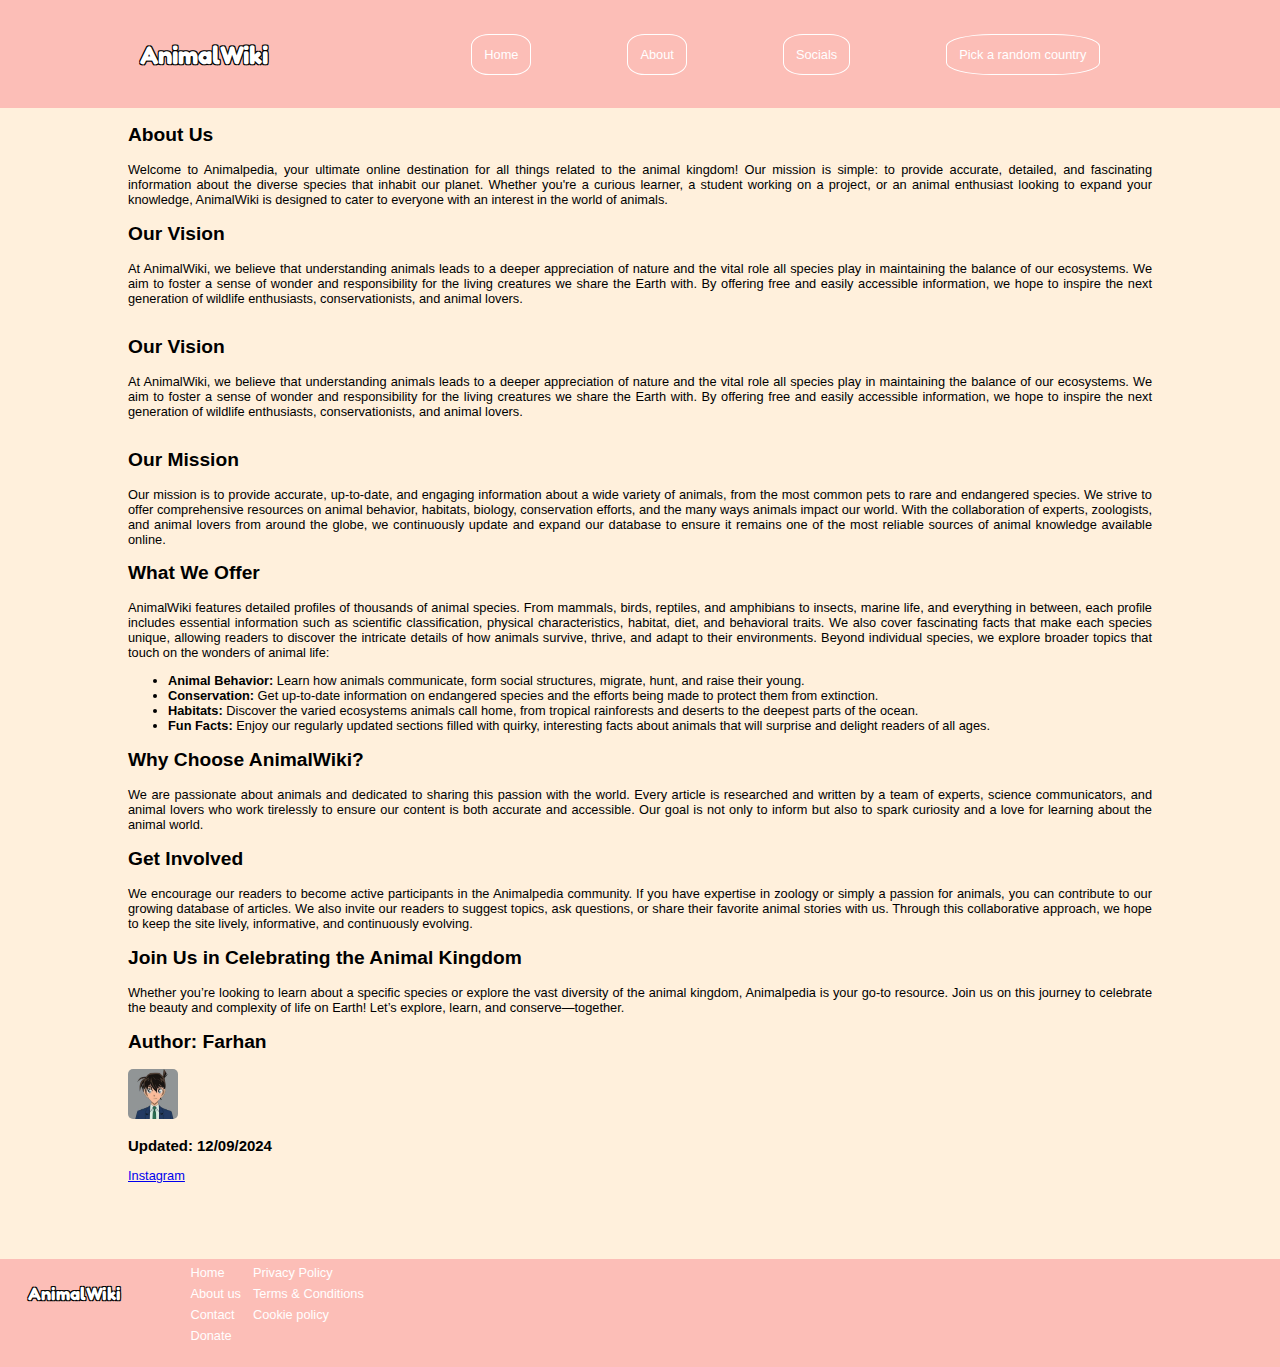
==== about.html @ fcb6379e "Majorupdate" ====
<!DOCTYPE html>
<html lang="en">
<head>
    <link rel="stylesheet" href="styles.css">
    <script src="app.js"></script>
    <link href="https://fonts.googleapis.com/css2?family=Fredoka+One&display=swap" rel="stylesheet">
    <meta charset="UTF-8">
    <meta name="viewport" content="width=device-width, initial-scale=1.0">
    <!-- Website title -->
    <title>Malaysia's Amazing animals</title>
</head>
<body>
        <header id="main-header">
        <!-- contentpage -->
         <h1 id="logo">AnimalWiki</h1>
         <!-- <nav>
            <ul>
                <li>
                    <a href="">Home</a>
                </li>
                <li>
                    <a href="">About</a>
                </li>
                <li>
                    <a href="">Socials</a>
                </li>
            </ul>
         </nav> -->
         <nav>
            <ul id="nav-ul">
                <li><a href="home.html" class="navbut">Home</a></li>
                <li><a href="about.html" class="navbut">About</a></li>
                <li><a href="socials.html" class="navbut">Socials</a></li>
                <li><a href="" class="navbut">Pick a random country</a></li>
            </ul>
         </nav>
    </header>
    <main>
        <div id="main-content">
            <div id="linebr">

                <!-- art1 -->
          <article id="art1">
              <header>
                  <!-- Article's header goes here -->
                  <h2> About Us </h2>
              </header>
              <main>
                  <!-- main -->
                   <p>Welcome to Animalpedia, your ultimate online destination for all things related to the animal kingdom! Our mission is simple: to provide accurate, detailed, and fascinating information about the diverse species that inhabit our planet. Whether you're a curious learner, a student working on a project, or an animal enthusiast looking to expand your knowledge, AnimalWiki is designed to cater to everyone with an interest in the world of animals.</p>
              </main>
            </article>
             <!-- art2 -->
          <article id="art1">
            <header>
                <!-- Article's header goes here -->
                <h2> Our Vision </h2>
            </header>
            <main>
                <!-- main -->
                 <p>At AnimalWiki, we believe that understanding animals leads to a deeper appreciation of nature and the vital role all species play in maintaining the balance of our ecosystems. We aim to foster a sense of wonder and responsibility for the living creatures we share the Earth with. By offering free and easily accessible information, we hope to inspire the next generation of wildlife enthusiasts, conservationists, and animal lovers.</p>

            </main>
            </article>
                   <!-- art2 -->
          <article id="art2">
            <header>
                <!-- Article's header goes here -->
                <h2> Our Vision </h2>
            </header>
            <main>
                <!-- main -->
                 <p>At AnimalWiki, we believe that understanding animals leads to a deeper appreciation of nature and the vital role all species play in maintaining the balance of our ecosystems. We aim to foster a sense of wonder and responsibility for the living creatures we share the Earth with. By offering free and easily accessible information, we hope to inspire the next generation of wildlife enthusiasts, conservationists, and animal lovers.</p>

            </main>
          </article>
                   <!-- art3 -->
            <article id="art3">
                <header>
                    <!-- Article's header goes here -->
                    <h2> Our Mission </h2>
                </header>
                 <main>
                <!-- main -->
                <p>Our mission is to provide accurate, up-to-date, and engaging information about a wide variety of animals, from the most common pets to rare and endangered species. We strive to offer comprehensive resources on animal behavior, habitats, biology, conservation efforts, and the many ways animals impact our world. With the collaboration of experts, zoologists, and animal lovers from around the globe, we continuously update and expand our database to ensure it remains one of the most reliable sources of animal knowledge available online.</p>
                 </header>
                </main>
            </article>
              <!-- art4 -->
          <article id="art4">
            <section>
                <header>
                <!-- Article's header goes here -->
                <h2> What We Offer </h2>
            </header>
            <main>
                <!-- main -->
                    <p>AnimalWiki features detailed profiles of thousands of animal species. From mammals, birds, reptiles, and amphibians to insects, marine life, and everything in between, each profile includes essential information such as scientific classification, physical characteristics, habitat, diet, and behavioral traits. We also cover fascinating facts that make each species unique, allowing readers to discover the intricate details of how animals survive, thrive, and adapt to their environments.

                    Beyond individual species, we explore broader topics that touch on the wonders of animal life:
                     
                    <ul>
                        <li><strong>Animal Behavior:</strong> Learn how animals communicate, form social structures, migrate, hunt, and raise their young.</li>
                        <li><strong>Conservation:</strong> Get up-to-date information on endangered species and the efforts being made to protect them from extinction.</li>
                        <li> <strong>Habitats:</strong> Discover the varied ecosystems animals call home, from tropical rainforests and deserts to the deepest parts of the ocean.</li>
                        <li><strong>Fun Facts:</strong> Enjoy our regularly updated sections filled with quirky, interesting facts about animals that will surprise and delight readers of all ages.</p></li>
                        
                    </ul>
            </main>
            <!-- art5 -->
          <article id="art5">
            <header>
                <!-- Article's header goes here -->
                <h2> Why Choose AnimalWiki? </h2>
            </header>
            <main>
                <!-- main -->
                 <p>We are passionate about animals and dedicated to sharing this passion with the world. Every article is researched and written by a team of experts, science communicators, and animal lovers who work tirelessly to ensure our content is both accurate and accessible. Our goal is not only to inform but also to spark curiosity and a love for learning about the animal world.</p>

            </main>
          </article>
                   <!-- art6 -->
            <article id="art6">
                <header>
                    <!-- Article's header goes here -->
                    <h2> Get Involved </h2>
                </header>
                 <main>
                <!-- main -->
                <p>We encourage our readers to become active participants in the Animalpedia community. If you have expertise in zoology or simply a passion for animals, you can contribute to our growing database of articles. We also invite our readers to suggest topics, ask questions, or share their favorite animal stories with us. Through this collaborative approach, we hope to keep the site lively, informative, and continuously evolving.</p>
                 </header>
                </main>    
             <!-- art7 -->
             <article id="art7">
                <header>
                    <!-- Article's header goes here -->
                    <h2> Join Us in Celebrating the Animal Kingdom </h2>
                </header>
                 <main>
                <!-- main -->
                <p>Whether you’re looking to learn about a specific species or explore the vast diversity of the animal kingdom, Animalpedia is your go-to resource. Join us on this journey to celebrate the beauty and complexity of life on Earth!

                Let’s explore, learn, and conserve—together.</p>
                 </header>
                </main>        
              <footer id="Author">
                  <!-- footer -->
                   <h2>Author: Farhan </h2>
                   <img src="kudo.jpg" alt="Pic of Author" style="height: 50px;" width="50px">
                   <h3>Updated: 12/09/2024</h3>
                   <a href="https://www.youtube.com/watch?v=dQw4w9WgXcQ" target="_blank" id="ig">Instagram</a>
              </footer>
            </section>
            
          </article>
          </div>
        </div>
        <!-- mainhere -->

        <!-- <hr> -->
    </main>
    <footer>
        <!-- footerhere -->
         <h2 id="logo2">AnimalWiki</h2>
         <section>
            <nav>
                <ul id="footer-ul">
                    <div>
                        <li><a href="home.html">Home</a></li>
                        <li><a href="about.html">About us</a></li>
                        <li><a href="">Contact</a></li>
                        <li><a href="">Donate</a></li>
                    </div>
                    <div>
                        <li><a href="">Privacy Policy</a></li>
                        <li><a href="">Terms & Conditions</a></li>
                        <li><a href="">Cookie policy</a></li>
                    </div> 
                </ul>
            </nav>
         </section>
    </footer>
</body>
</html>
---- styles.css ----
/* Head */
/* Change content's looks */
body{
    font-size: 1vw;
    font-family: Arial, Helvetica, sans-serif;
    margin: 0px
}

/* change logo font */
#logo {
    margin: 0px;
    padding: 8px;
    font-family: "Fredoka One", sans-serif;
    width: 8%;
    text-shadow:
    1px 1px 0px black, /*bottom right shadow */
    -1px 1px 0px black, /*bottom left shadow */
    1px -1px 0px black, /*top right shadow */
    -1px -1px 0px black; /*top right shadow */
}

/* change header background colour */
body > header {
    background-color:rgb(252, 190, 183);
    color: rgb(255, 255, 255);
}

/* Insert flexbox for parent header */
#main-header{
    display: flex;
    height: 12vh;
    align-items: center;
    justify-content: space-evenly;
}

/* insert flexbox on parent ul tag */
#nav-ul{
    display: flex;
}

#nav-ul > li {
    padding: 32px;
    margin: 16px;
}

/* removing bullet points from links */
body > header > nav > ul {
    list-style: none;
    text-decoration: none;
}

/* removing underline from links */
.navbut {
    color: white;
    text-decoration: none;
    padding: 12px;
    border: 1px solid white;
    border-radius: 30%;
}


#AG {
    display: flex;
}


#sectionAG {
    margin-top: 20px;
}


#sectioncountries {
    margin-top: 20px;
}

#countries {
    display: flex;
}


#flagsection {
    display: flex;
    margin-top: 30px;
    margin-bottom: 30px;
}

.Flag {
    display: block;
    margin-left: auto;
    margin-right: auto;
}

#flagnav {
    display: flex;
}


.relatedsingle {
    display: block;
    font-size: 22px;
    font-weight: 700;
    color: rgb(252, 190, 183);
    line-height: 1.3;
    font-family: "Fredoka One", sans-serif;
    text-transform: uppercase;
    text-align: left;
    padding: .5rem 1rem;
    border-left: 15px solid rgb(252, 190, 183);
}


#flag-ul{
    display: flex;
    align-items: center;
    justify-content: space-evenly;
}


#flag-ul > li {
    padding: 3px;
    margin-right: 50px;
    list-style: none;
    text-decoration: none;
}


#Country {
    text-align: center;
}


/* Body */
/* Centering the article */
body {
    background-color: rgb(255, 240, 220);
}


body > main article {
    width: 70%;
    margin: auto;
}


#main-content {
    display: flex;
    justify-content: space-evenly;
}

#main-content > div {
    width: 80%;
}

#linebr {
    margin-bottom: 20px;
}

/* Articles */
#art1 {
    width: 100%;
    text-align: justify;
    text-justify: inter-word;
}

/* centering image in article 1 */
.rafflesia {
    display: block;
    height: 100px;
    width: 100px;
    margin-left: auto;
    margin-right: auto;
}


#pics {
    display: flex;
    align-items: center;
    justify-content: space-evenly
}


#fauna {
    display: flex;
    align-items: center;
    justify-content: space-evenly
}


#fauna-ul{
    display: flex;
    align-items: center;
    justify-content: space-evenly;
}

#fauna-ul > li {
    padding: 3px;
    margin: 16px;
    list-style: none;
    text-decoration: none;
}


/* .beach {  
    display: block;
    height: 50px;
    width: 50px;
    margin-left: auto;
    margin-right: auto
}


.forest {
    display: block;
    height: 50px;
    width: 50px;
    margin-left: auto;
    margin-right: auto;
}


.walkway {
    display: block;
    height: 50px;
    width: 50px;
    margin-left: auto;
    margin-right: auto;
}

.jetty {
    display: block;
    height: 50px;
    width: 50px;
    margin-left: auto;
    margin-right: auto;
}*/


#art2 {
    width: 100%;
    text-align: justify;
    text-justify: inter-word;
    margin-top: 30px;
    margin-bottom: 30px;
}


#art3 {
    width: 100%;
    text-align: justify;
    text-justify: inter-word;
}


#art4 {
    width: 100%;
    text-align: justify;
    text-justify: inter-word;
}


#art5 {
    width: 100%;
    text-align: justify;
    text-justify: inter-word;
}


#art6 {
    width: 100%;
    text-align: justify;
    text-justify: inter-word;
}


#art7 {
    width: 100%;
    text-align: justify;
    text-justify: inter-word;
}


/* FAQ */
#FAQ {
    display: flex;
    list-style: none;
    width: 90%;
}


#FAQ > div{
    margin-right: 100px;
    width: 50%;
}

#Author {
    margin-bottom: 100px;
}


/* Separating FAQs individually */
/*#no1{
    margin-right: 100px;
    width: 50%;
}

#no2{
    margin-left: 100px;
    width: 50%;
}*/


/* Foot */
footer {
    height: 12vh;
    font-size: 1vw;
}


/* adding background colour to footer */
body > footer{
    background-color:rgb(252, 190, 183);
    color: rgb(255, 255, 255);
    display: flex;
}


footer > h2 {
    text-align: left;
}


/* aligning the form center */
form {
    text-align: center;
    margin-bottom: 30px;
}

/* aligning the form's header center */
#h2form { 
    text-align: center;
}

/* removing margins from list */
ul{
    margin: 0px;
}

img {
    border-radius: 10%;
}

/* insert footer flexbox */

#footer-ul {
    display: flex;
    list-style: none;
}

#footer-ul > div > li {
    margin-left: 12px;
    margin-top: 6px;
}

#footer-ul > div > li > a{
    color: white;
    text-decoration: none;
}


#logo2 {
    font-size: 18px;
    margin-left: 20px;
    /* margin: 0px; */
    padding: 8px;
    font-family: "Fredoka One", sans-serif;
    width: 8%;
    text-shadow:
    1px 1px 0px black, /*bottom right shadow */
    -1px 1px 0px black, /*bottom left shadow */
    1px -1px 0px black, /*top right shadow */
    -1px -1px 0px black; /*top right shadow */
}
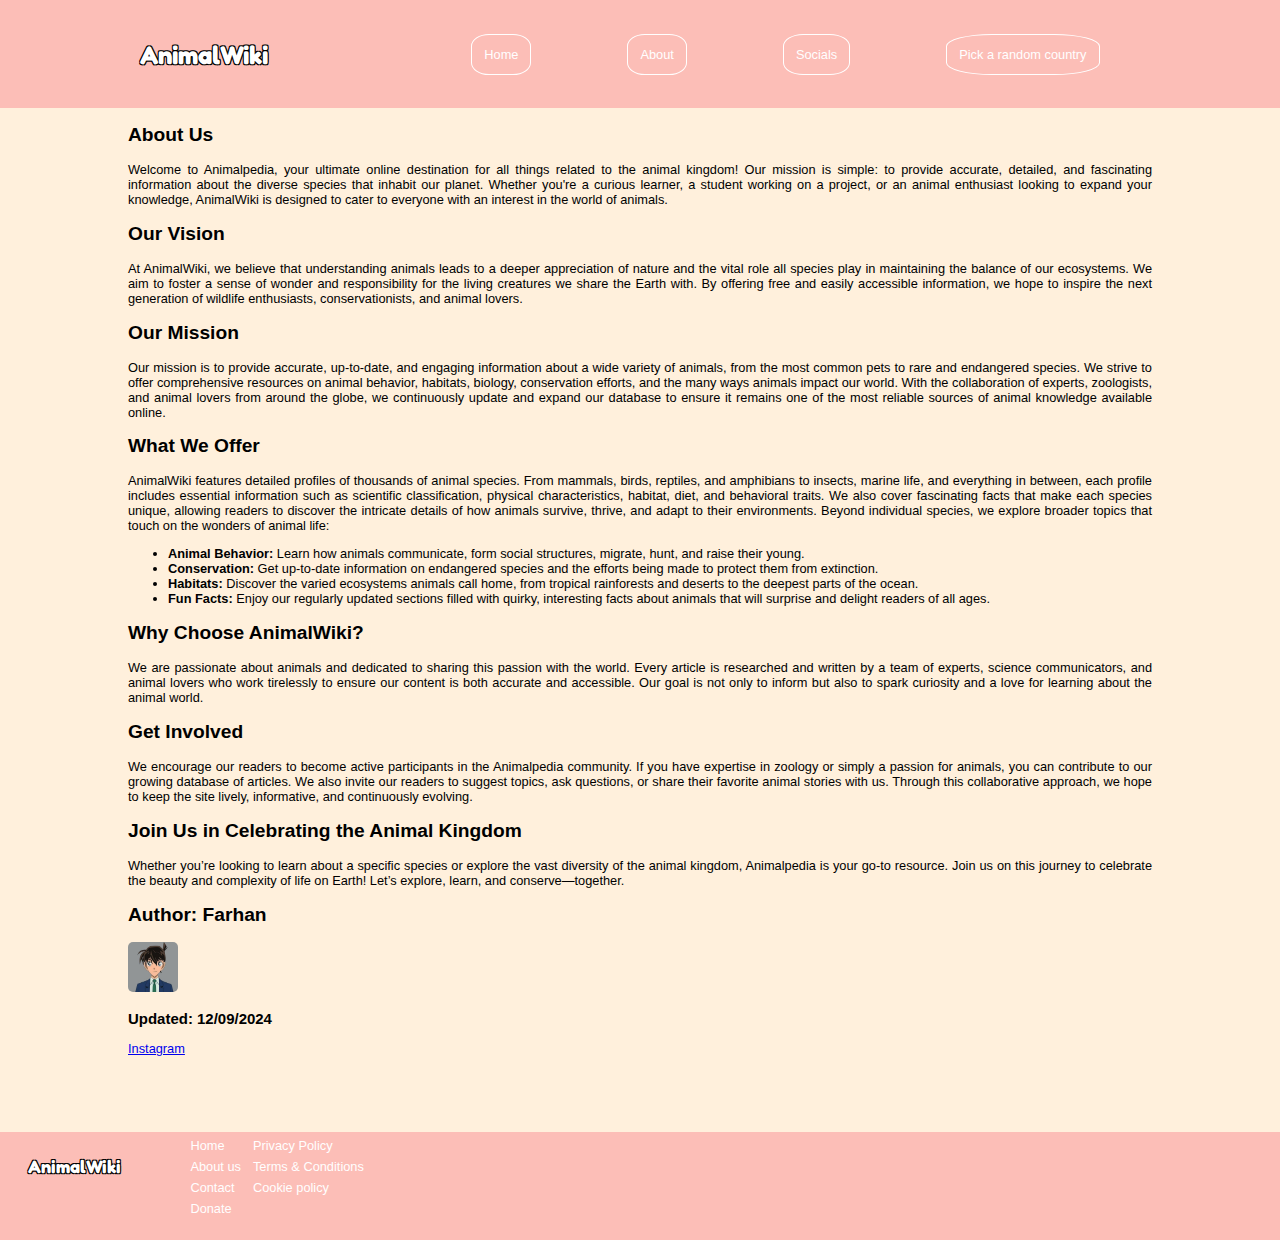
==== commit 56e3d8e3: "Fixed duplicate in about" ====
--- a/about.html
+++ b/about.html
@@ -62,18 +62,6 @@
 
             </main>
             </article>
-                   <!-- art2 -->
-          <article id="art2">
-            <header>
-                <!-- Article's header goes here -->
-                <h2> Our Vision </h2>
-            </header>
-            <main>
-                <!-- main -->
-                 <p>At AnimalWiki, we believe that understanding animals leads to a deeper appreciation of nature and the vital role all species play in maintaining the balance of our ecosystems. We aim to foster a sense of wonder and responsibility for the living creatures we share the Earth with. By offering free and easily accessible information, we hope to inspire the next generation of wildlife enthusiasts, conservationists, and animal lovers.</p>
-
-            </main>
-          </article>
                    <!-- art3 -->
             <article id="art3">
                 <header>
--- a/styles.css
+++ b/styles.css
@@ -77,6 +77,10 @@
     display: flex;
 }
 
+
+#country {
+    display: flex;
+}
 
 #flagsection {
     display: flex;
